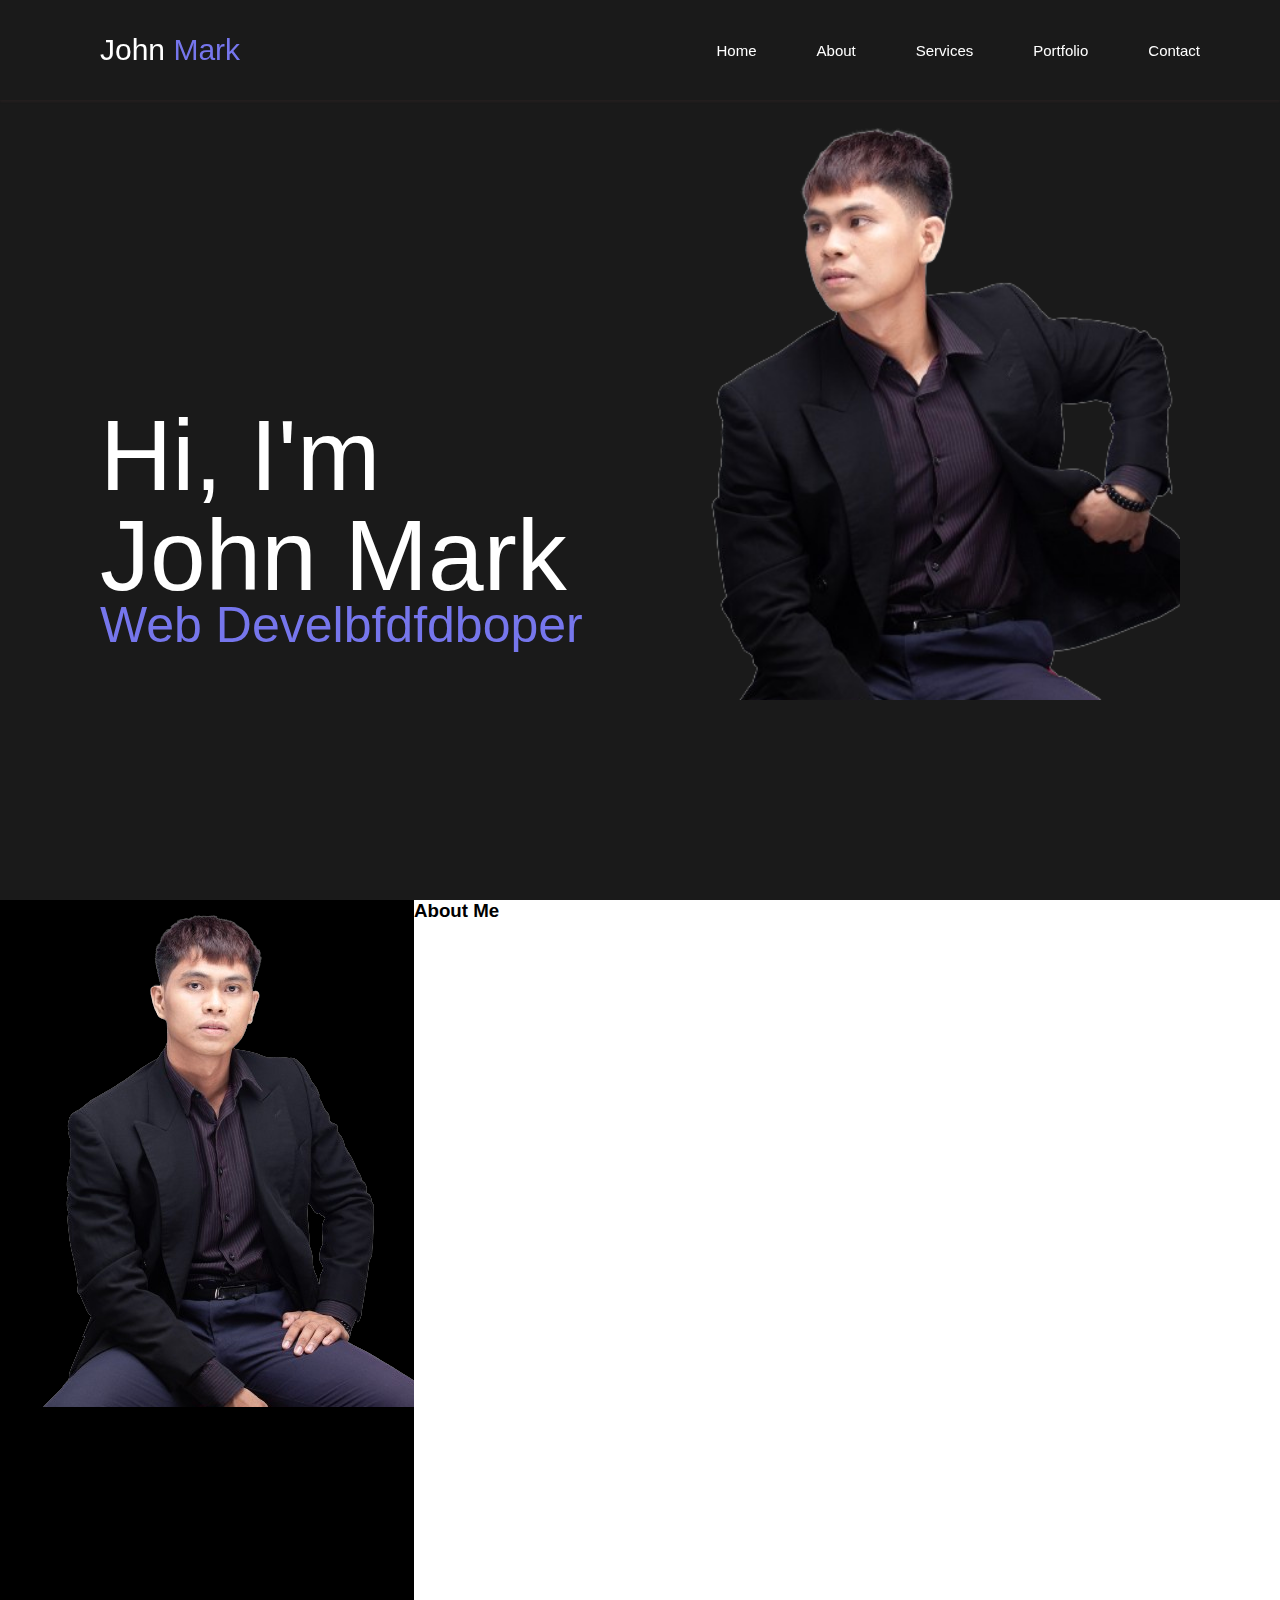
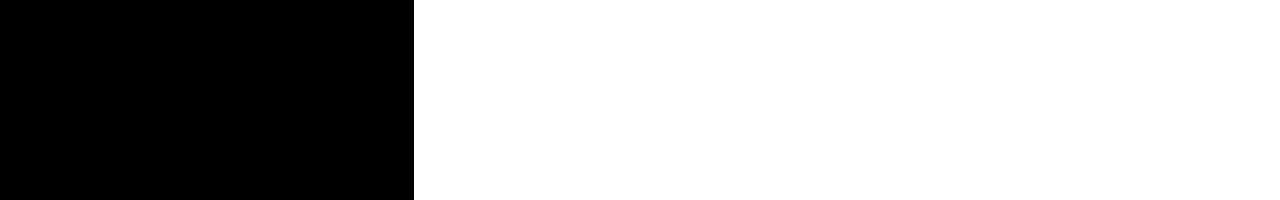
==== index.html @ c669cd30 "Rename my html file" ====
<!DOCTYPE html>
<html lang="en">
<head>
    <meta charset="UTF-8">
    <meta name="viewport" content="width=device-width, initial-scale=1.0">
    <title>John Mark Personal Portfolio</title>
    <link rel="stylesheet" href="myPortfolio.css">
</head>
<body>
    <div class="header">
        <div id="header-one">
            <div id="logo">John <span>Mark</span></div>
            <div id="menu">
                <ul>
                    <li>Home</li>
                    <li>About</li>
                    <li>Services</li>
                    <li>Portfolio</li>
                    <li>Contact</li>
                </ul>
            </div>
        </div>
        <div id="name">
            <p>Hi, I'm John Mark</p>
            <span>Web Develbfdfdboper</span>
        </div>
        <img src="images/IMG_5277-UPLOADABLE-removebg-preview (1).png" alt="" id="myProfile">
    </div>
    <div class="About-me">
        <div id="myProfile-one">
            <img src="images/2.png" alt="">
        </div>
        <div id="description">
            <h3>About Me</h3>
        </div>
    </div>
</body>
</html>
---- myPortfolio.css ----
*{
    margin: 0;
    padding: 0;
    box-sizing: border-box;
    font-family: 'Poppins', sans-serif;
}

body{
    background: rgb(26, 26, 26);
    color:white;
    
}

.header{
    width: 100%;
    height: 100vh;
    position: relative;
    
}

.header #myProfile {
    float: right;
    margin-right: 100px;
    height: 600px;
    object-fit: cover; 
  
}

.header #header-one{
    width: 100%;
    height: 100px;
    display: flex;
    justify-content: space-between;
    align-items: center;
    position: sticky;
    top: 0;
    z-index: 1;
    background-color: rgb(26, 26, 26);
    box-shadow: 0px 2px 2px rgba(127, 79, 79, 0.1);
}

#header-one #logo{
    margin-left: 100px;
    font-size: 30px;
}

#header-one #logo span{
    color: rgb(118, 118, 236);
    
}

#header-one #menu{
    margin-right: 50px;
}

#header-one #menu ul{
    display: flex;
    list-style: none;

}

#menu ul li:hover{
    color: rgb(118, 118, 236); 
    

}

#header-one #menu ul li{
    margin: 30px;
    font-size: 15px;
}

.header #name{
    position: absolute;
    top: 45%;
    left: 100px;
    font-size: 100px;
    width: 500px;
    line-height: 100px;
}

.header #name span{
    position: absolute;
    top: 170px;
    left: 0px;
    font-size: 50px;
    color: rgb(118, 118, 236);
}

.About-me{
    background-color: white;
    color: black;
    display: flex;
    height: 100vh;
}

.About-me #myProfile-one{
    background-color: black;
}

.About-me #description{
    
   
}
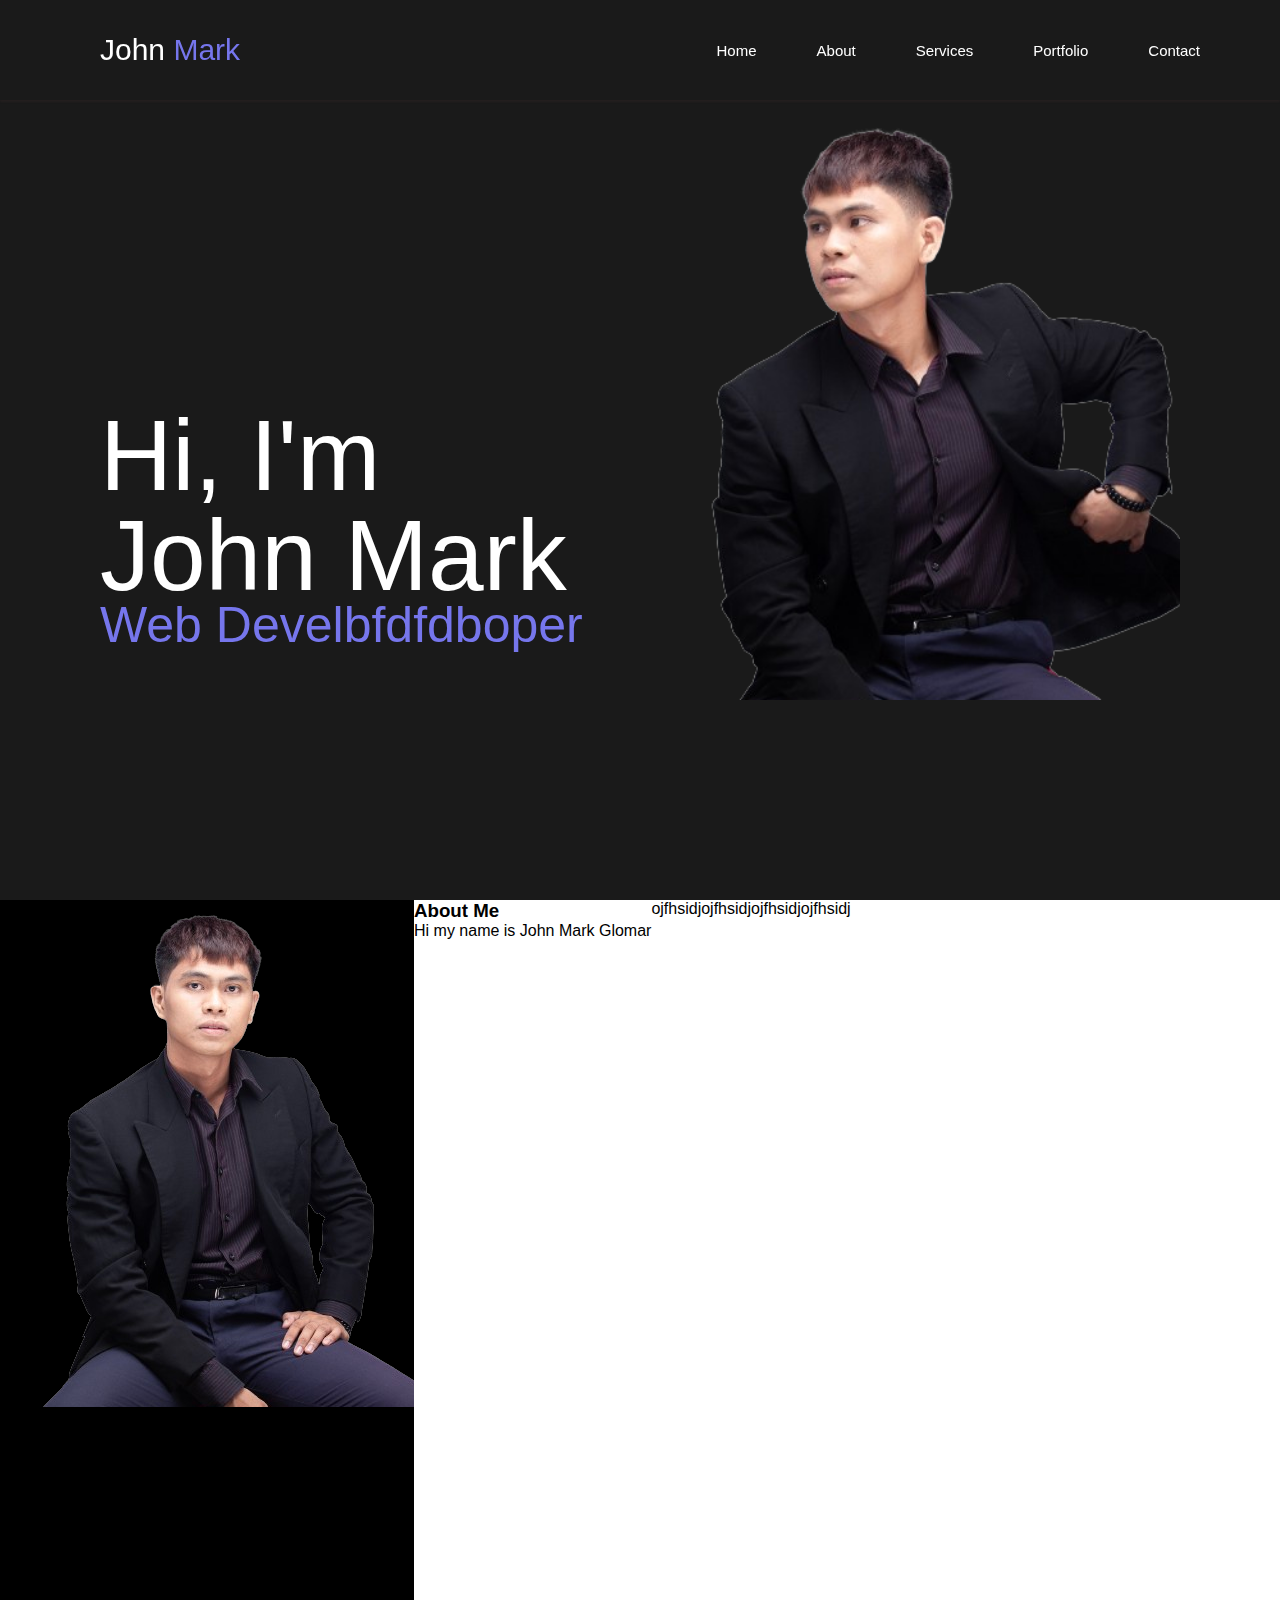
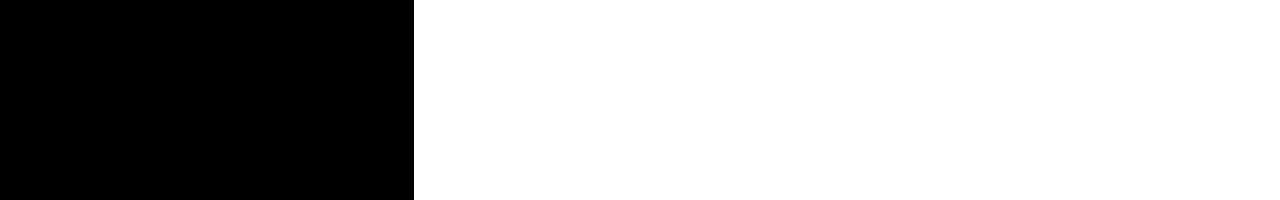
==== commit 66dad632: "renamed" ====
--- a/index.html
+++ b/index.html
@@ -32,7 +32,15 @@
         </div>
         <div id="description">
             <h3>About Me</h3>
+            <p>Hi my name is John Mark Glomar</p>
         </div>
+        <p>ojfhsidj</p>
+        <p>ojfhsidj</p>
+        <p>ojfhsidj</p>
+        <p>ojfhsidj</p>
+
+
+
     </div>
 </body>
 </html>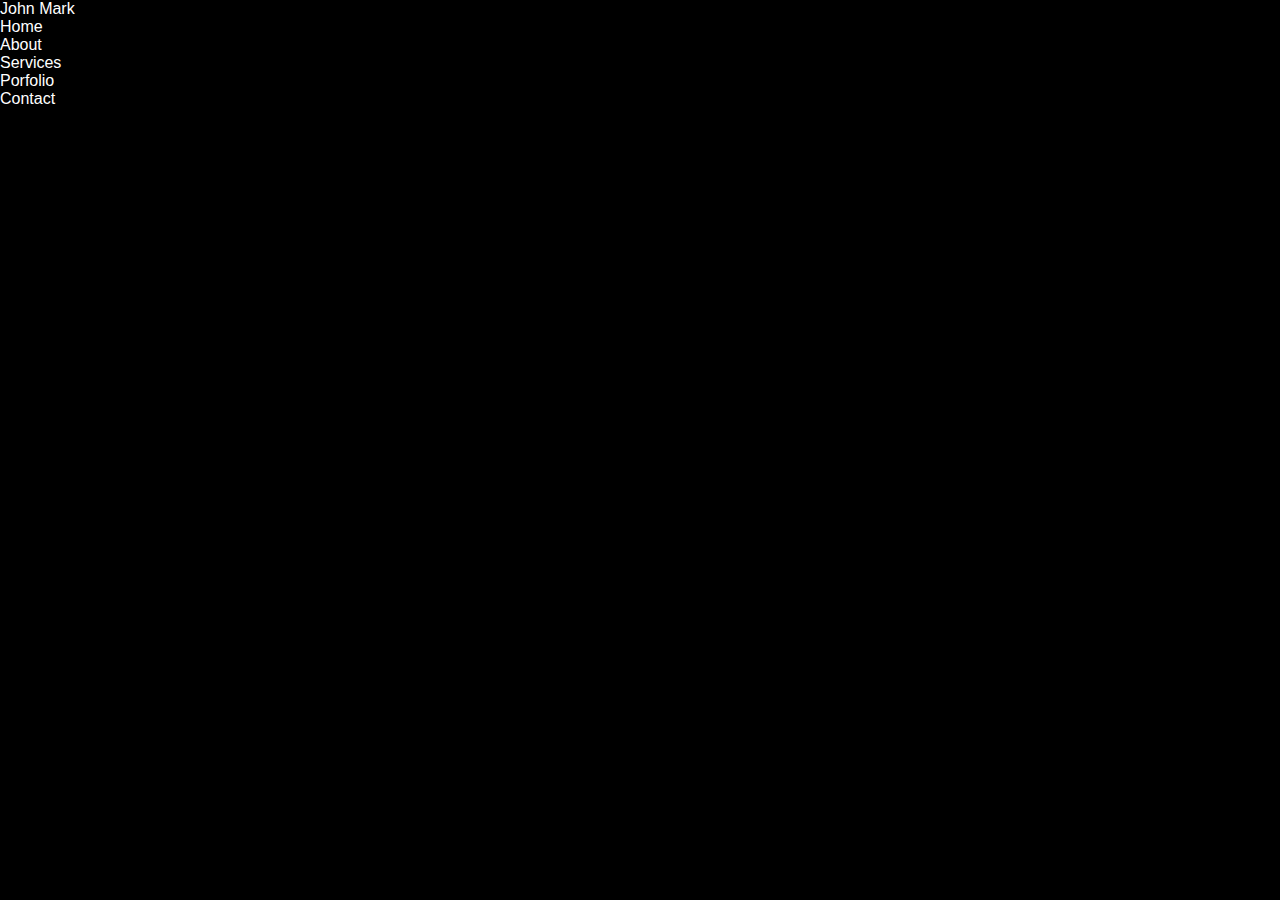
==== commit 82f55ded: "new" ====
--- a/index.html
+++ b/index.html
@@ -3,44 +3,22 @@
 <head>
     <meta charset="UTF-8">
     <meta name="viewport" content="width=device-width, initial-scale=1.0">
-    <title>John Mark Personal Portfolio</title>
+    <title>Document</title>
     <link rel="stylesheet" href="myPortfolio.css">
 </head>
 <body>
-    <div class="header">
-        <div id="header-one">
-            <div id="logo">John <span>Mark</span></div>
-            <div id="menu">
-                <ul>
-                    <li>Home</li>
-                    <li>About</li>
-                    <li>Services</li>
-                    <li>Portfolio</li>
-                    <li>Contact</li>
-                </ul>
-            </div>
+    <div class="section-one">
+        <div class="header">
+            <p>John <span>Mark</span></p>
+            <ul>
+                <li href="#">Home</li>
+                <li href="#">About</li>
+                <li href="#">Services</li>
+                <li href="#">Porfolio</li>
+                <li href="#">Contact</li>
+            </ul>
         </div>
-        <div id="name">
-            <p>Hi, I'm John Mark</p>
-            <span>Web Develbfdfdboper</span>
-        </div>
-        <img src="images/IMG_5277-UPLOADABLE-removebg-preview (1).png" alt="" id="myProfile">
-    </div>
-    <div class="About-me">
-        <div id="myProfile-one">
-            <img src="images/2.png" alt="">
-        </div>
-        <div id="description">
-            <h3>About Me</h3>
-            <p>Hi my name is John Mark Glomar</p>
-        </div>
-        <p>ojfhsidj</p>
-        <p>ojfhsidj</p>
-        <p>ojfhsidj</p>
-        <p>ojfhsidj</p>
-
-
-
+        
     </div>
 </body>
 </html>--- a/myPortfolio.css
+++ b/myPortfolio.css
@@ -1,104 +1,16 @@
 *{
+    padding: 0;
     margin: 0;
-    padding: 0;
     box-sizing: border-box;
     font-family: 'Poppins', sans-serif;
 }
 
 body{
-    background: rgb(26, 26, 26);
-    color:white;
-    
-}
-
-.header{
-    width: 100%;
-    height: 100vh;
-    position: relative;
-    
-}
-
-.header #myProfile {
-    float: right;
-    margin-right: 100px;
-    height: 600px;
-    object-fit: cover; 
-  
-}
-
-.header #header-one{
-    width: 100%;
-    height: 100px;
-    display: flex;
-    justify-content: space-between;
-    align-items: center;
-    position: sticky;
-    top: 0;
-    z-index: 1;
-    background-color: rgb(26, 26, 26);
-    box-shadow: 0px 2px 2px rgba(127, 79, 79, 0.1);
-}
-
-#header-one #logo{
-    margin-left: 100px;
-    font-size: 30px;
-}
-
-#header-one #logo span{
-    color: rgb(118, 118, 236);
-    
-}
-
-#header-one #menu{
-    margin-right: 50px;
-}
-
-#header-one #menu ul{
-    display: flex;
-    list-style: none;
-
-}
-
-#menu ul li:hover{
-    color: rgb(118, 118, 236); 
-    
-
-}
-
-#header-one #menu ul li{
-    margin: 30px;
-    font-size: 15px;
-}
-
-.header #name{
-    position: absolute;
-    top: 45%;
-    left: 100px;
-    font-size: 100px;
-    width: 500px;
-    line-height: 100px;
-}
-
-.header #name span{
-    position: absolute;
-    top: 170px;
-    left: 0px;
-    font-size: 50px;
-    color: rgb(118, 118, 236);
-}
-
-.About-me{
-    background-color: white;
-    color: black;
-    display: flex;
     height: 100vh;
 }
 
-.About-me #myProfile-one{
+.section-one{
     background-color: black;
-}
-
-.About-me #description{
-    
-   
+    color: white;
+    height: 100%;
 }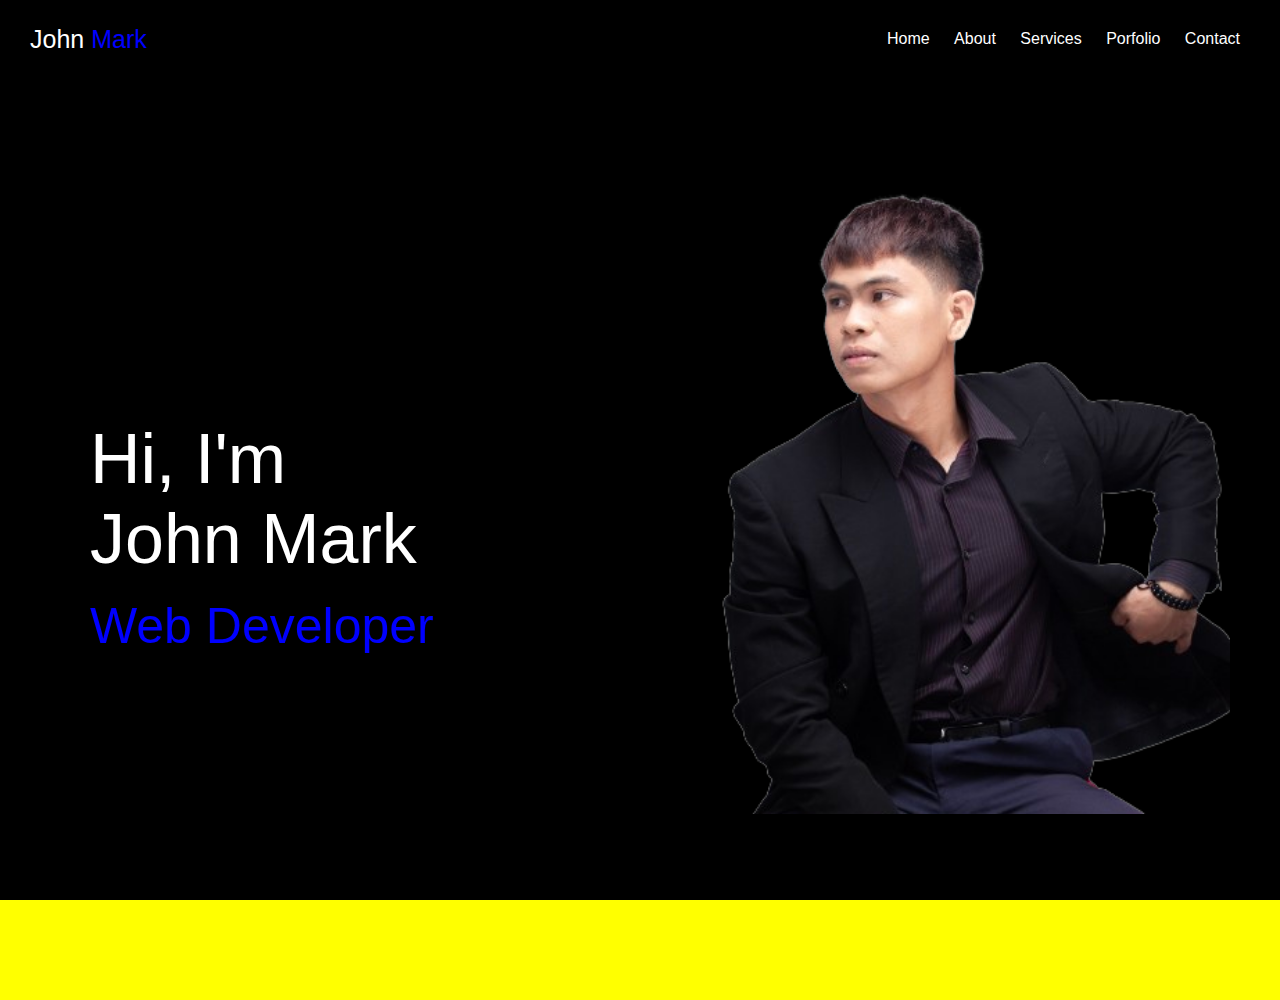
==== commit 868ad899: "debugging" ====
--- a/index.html
+++ b/index.html
@@ -5,20 +5,41 @@
     <meta name="viewport" content="width=device-width, initial-scale=1.0">
     <title>Document</title>
     <link rel="stylesheet" href="myPortfolio.css">
+    <script src="myPortfolio.js" defer></script>
 </head>
 <body>
-    <div class="section-one">
-        <div class="header">
-            <p>John <span>Mark</span></p>
-            <ul>
-                <li href="#">Home</li>
-                <li href="#">About</li>
-                <li href="#">Services</li>
-                <li href="#">Porfolio</li>
-                <li href="#">Contact</li>
-            </ul>
+    <div class="container">
+        <div class="section-one">
+            <div class="header">
+                <p>John <span>Mark</span></p>
+                <div class="burger">
+                    <div class="bar"></div>
+                    <div class="bar"></div>
+                    <div class="bar"></div>
+                </div>
+                <ul class="top-header">
+                    <li href="#">Home</li>
+                    <li href="#">About</li>
+                    <li href="#">Services</li>
+                    <li href="#">Porfolio</li>
+                    <li href="#">Contact</li>
+                </ul>
+                <ul class="burger-menu">
+                    <li id="close">x</li>
+                    <li href="#">Home</li>
+                    <li href="#">About</li>
+                    <li href="#">Services</li>
+                    <li href="#">Porfolio</li>
+                    <li href="#">Contact</li>
+                </ul>
+            </div>
+            <div class="footer">
+                <p>Hi, I'm <br> John Mark <br><span>Web Developer</span></p>
+                <img src="images/IMG_5277-UPLOADABLE-removebg-preview (1).png" alt="">
+            </div>
         </div>
-        
     </div>
+    
+    
 </body>
 </html>--- a/myPortfolio.css
+++ b/myPortfolio.css
@@ -6,11 +6,175 @@
 }
 
 body{
-    height: 100vh;
+    background-color: yellow;
+    height: 1000px;
 }
 
-.section-one{
+.container .section-one{
+    height: 100vh;
+    color: white;
+    display: flex;
+    flex-direction: column;
+}
+
+
+.container .section-one .header{
+    background-color: rgb(0, 0, 0);
+    display: flex;
+    justify-content: space-between;
+    align-items: center;
+    padding: 20px 30px;
+}
+
+.section-one .header p{
+    font-size: 25px;
+}
+
+.section-one .header p>span{
+    color: blue;
+}
+
+.section-one .header ul li{
+    display: inline-block;
+    margin: 10px;
+}
+
+.footer{
     background-color: black;
+    flex: 1;
+    display: flex;
+    justify-content: space-between;
+    align-items: center;
+    padding: 0px 50px 0px 90px;
+}
+
+.footer p{
+    font-size: 70px;
+    flex: 1;
+    margin-top: 100px;
+}
+
+.footer p span{
+    font-size: 50px;
+    color: blue;
+}
+
+.footer img{
+    object-fit: cover;
+    width: 600px;
+    max-width: 50%;
+}
+
+.burger-menu{
+    position: fixed;
+    top: 0;
+    right: 0;
+    height: 100vh;
+    width: 250px;
+    z-index: 5;
+    background-color: rgba(255, 255, 255, 0.045);
+    backdrop-filter: blur(10px);
     color: white;
-    height: 100%;
-}+    display: none;
+    flex-direction: column;
+}
+
+.burger-menu > li:first-child{
+    text-align: right;
+}
+
+.burger-menu li{
+    width: 100%;
+    transition: calc(0.5s);
+    padding: 10px;
+
+}
+
+.burger-menu li:hover {
+    background-color: gray;
+}
+
+.burger-menu li#close:hover {
+    background-color: transparent;
+}
+.burger-menu #close{
+    padding-right: 20px;
+    margin-left: 0px;
+    cursor: pointer;
+}
+
+
+@media screen and (max-width: 834px) {
+    .footer p{
+        font-size: 60px;
+    }
+
+    .footer p span{
+        font-size: 40px
+    }
+}
+
+@media screen and (max-width: 708px) {
+    .footer{
+        flex-direction: column;
+        justify-content: center;
+        align-items: center;
+        padding: 0px 50px;
+
+    }
+
+    .footer img{
+        max-width: 75%;
+        flex: 2;
+    }
+
+    .footer p{
+        text-align: center;
+        margin-top: 10px;
+    }
+
+}
+
+@media screen and (max-width: 549px){
+    .section-one .header ul{
+        display: none;
+    }
+
+    .burger {
+        display: flex;
+        flex-direction: column;
+        justify-content: space-around;
+        width: 30px;
+        height: 20px;
+        cursor: pointer;
+
+    }
+    
+    .bar {
+        width: 30px;
+        height: 3px;
+        background-color: white;
+    }
+
+    .footer p{
+        font-size: 30px;
+        margin-top: 30px;
+        margin-bottom: 0px;
+    }
+
+    .footer p span{
+        font-size: 20px;
+    }
+
+    .footer img{
+        max-width: 100%;
+        flex: 3;
+        padding-bottom: 20px;
+    }
+
+    
+}
+
+
+
+
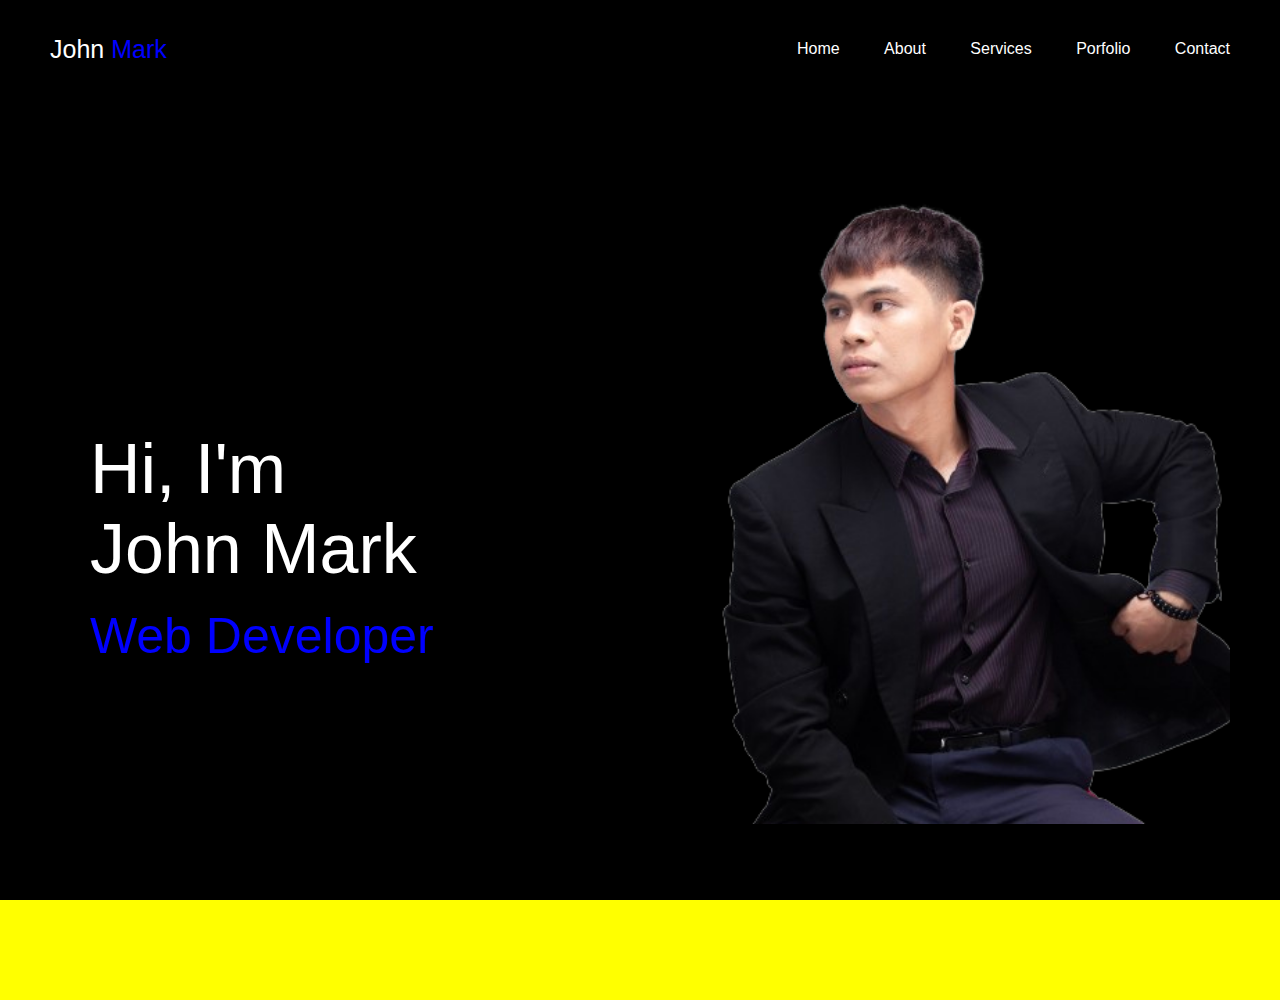
==== commit 9afb929f: "second commit for my portfolio" ====
--- a/index.html
+++ b/index.html
@@ -17,21 +17,26 @@
                     <div class="bar"></div>
                     <div class="bar"></div>
                 </div>
-                <ul class="top-header">
-                    <li href="#">Home</li>
-                    <li href="#">About</li>
-                    <li href="#">Services</li>
-                    <li href="#">Porfolio</li>
-                    <li href="#">Contact</li>
-                </ul>
-                <ul class="burger-menu">
-                    <li id="close">x</li>
-                    <li href="#">Home</li>
-                    <li href="#">About</li>
-                    <li href="#">Services</li>
-                    <li href="#">Porfolio</li>
-                    <li href="#">Contact</li>
-                </ul>
+                <div class="duplicate">
+                    <ul class="burger-menu">
+                        <li id="close">x</li>
+                        <li href="#">Home</li>
+                        <li href="#">About</li>
+                        <li href="#">Services</li>
+                        <li href="#">Porfolio</li>
+                        <li href="#">Contact</li>
+                    </ul>
+                </div>
+                <div class="original">
+                    <ul class="top-header">
+                        <li href="#">Home</li>
+                        <li href="#">About</li>
+                        <li href="#">Services</li>
+                        <li href="#">Porfolio</li>
+                        <li href="#">Contact</li>
+                    </ul>
+                </div>
+
             </div>
             <div class="footer">
                 <p>Hi, I'm <br> John Mark <br><span>Web Developer</span></p>
@@ -39,7 +44,6 @@
             </div>
         </div>
     </div>
-    
-    
+   
 </body>
-</html>+</html>
--- a/myPortfolio.css
+++ b/myPortfolio.css
@@ -27,6 +27,7 @@
 }
 
 .section-one .header p{
+    padding-left: 20px;
     font-size: 25px;
 }
 
@@ -34,10 +35,6 @@
     color: blue;
 }
 
-.section-one .header ul li{
-    display: inline-block;
-    margin: 10px;
-}
 
 .footer{
     background-color: black;
@@ -65,42 +62,84 @@
     max-width: 50%;
 }
 
-.burger-menu{
+.top-header li{
+    list-style: none;
+    display: inline-block;
+    padding: 20px;
+}
+
+.top-header li:hover{
+    color: blue;
+}
+
+.duplicate {
     position: fixed;
     top: 0;
-    right: 0;
+    right: -250px; /* Start offscreen */
     height: 100vh;
     width: 250px;
     z-index: 5;
     background-color: rgba(255, 255, 255, 0.045);
+    color: white;
+    display: flex;
+    flex-direction: column;
+    transition: 0.3s;
     backdrop-filter: blur(10px);
-    color: white;
+}
+
+.burger {
+    position: absolute;
+    display: flex;
+    flex-direction: column;
+    justify-content: space-around;
+    height: 20px;
+    cursor: pointer;
+    right: 10px;
+    top: 20px;
+    padding-right: 10px;
+    transition: 0.3s;
+}
+
+.bar {
     display: none;
-    flex-direction: column;
-}
-
-.burger-menu > li:first-child{
-    text-align: right;
-}
+    width: 30px;
+    height: 3px;
+    background-color: white;
+}
+
+
 
 .burger-menu li{
     width: 100%;
     transition: calc(0.5s);
     padding: 10px;
-
-}
-
-.burger-menu li:hover {
+    cursor: pointer;
+    list-style: none;
+
+}
+
+.burger-menu li#close + li{
+    margin-top: 70px;
+}
+
+.burger-menu li#close~li:hover {
     background-color: gray;
 }
 
-.burger-menu li#close:hover {
-    background-color: transparent;
-}
 .burger-menu #close{
-    padding-right: 20px;
+    width: 20px;
+    padding-right: 30px;
     margin-left: 0px;
     cursor: pointer;
+    position: absolute;
+    top: 0px;
+    right: 10px;
+    text-align: center;
+    font-size: 30px;
+}
+
+.burger-menu #close:hover{
+    background-color: red;
 }
 
 
@@ -112,6 +151,8 @@
     .footer p span{
         font-size: 40px
     }
+
+   
 }
 
 @media screen and (max-width: 708px) {
@@ -133,27 +174,24 @@
         margin-top: 10px;
     }
 
+    .top-header li{
+        padding: 10px;
+    }
+
+    .section-one .header p{
+        padding-left: 10px;
+}
+
+@media screen and (max-width: 619px){
+    .top-header li{
+        padding: 2px;
+    }
+}
 }
 
 @media screen and (max-width: 549px){
-    .section-one .header ul{
+    .section-one .header .original{
         display: none;
-    }
-
-    .burger {
-        display: flex;
-        flex-direction: column;
-        justify-content: space-around;
-        width: 30px;
-        height: 20px;
-        cursor: pointer;
-
-    }
-    
-    .bar {
-        width: 30px;
-        height: 3px;
-        background-color: white;
     }
 
     .footer p{
@@ -171,10 +209,9 @@
         flex: 3;
         padding-bottom: 20px;
     }
-
     
-}
-
-
-
-
+    .bar{
+        display: block;
+    }
+    
+}